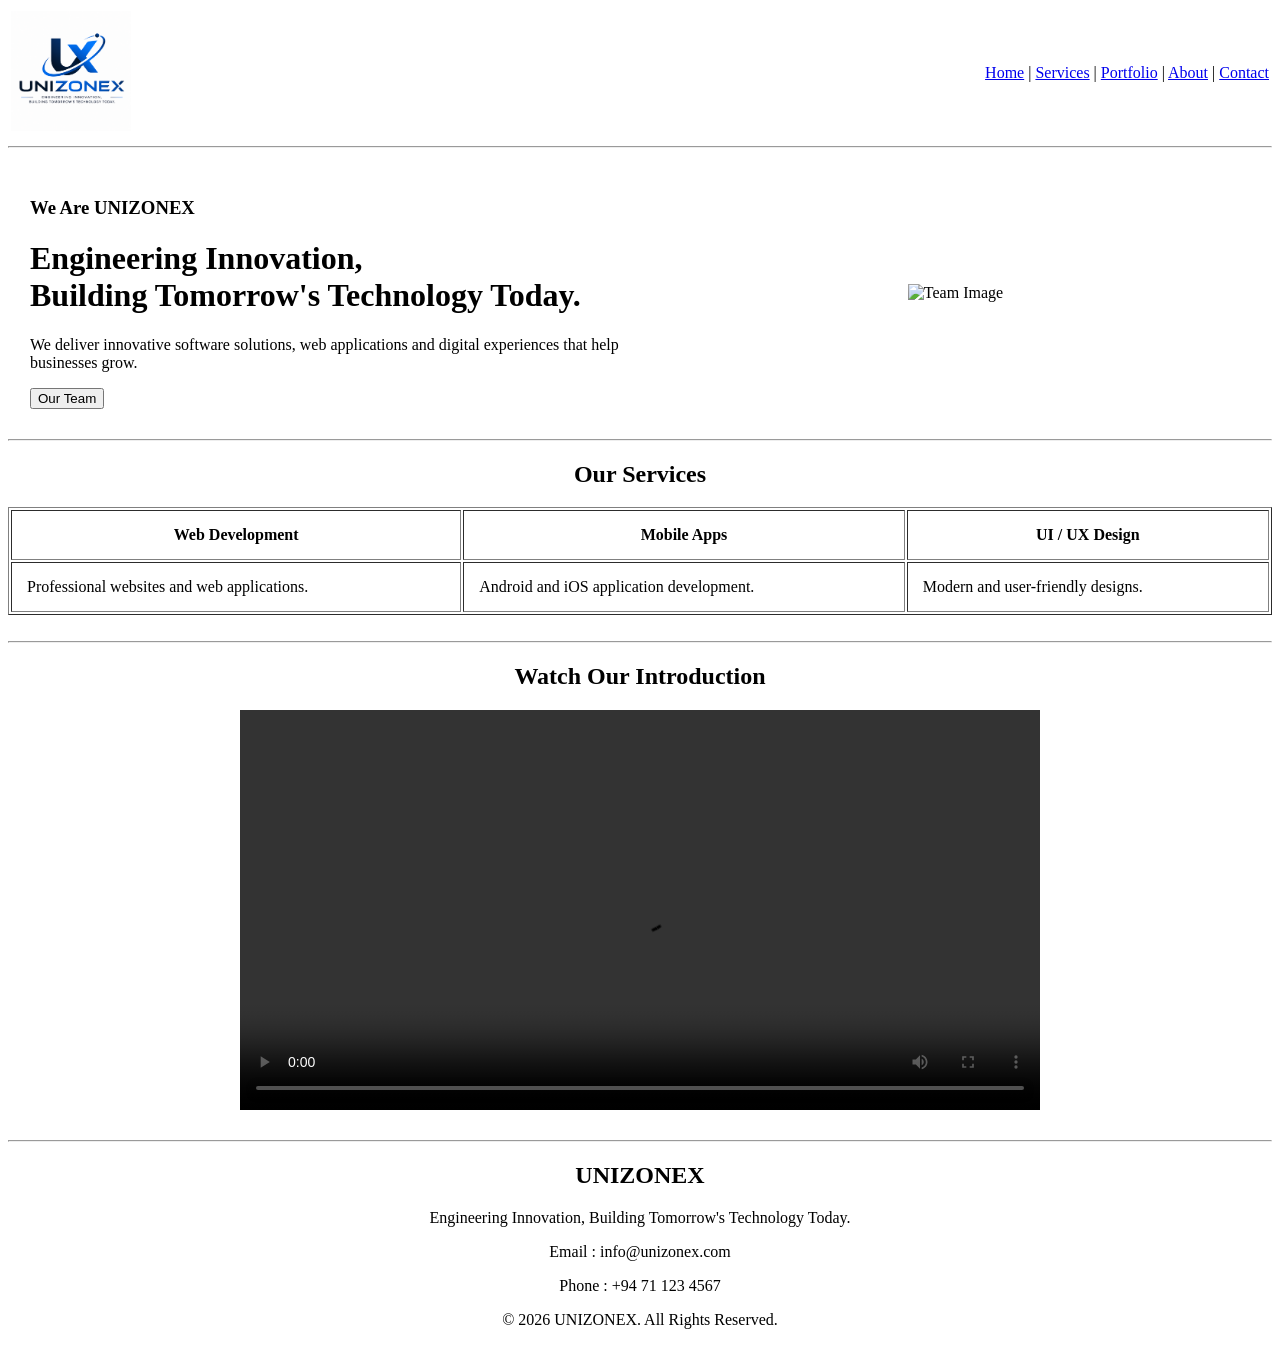
==== index.html @ 93c34d26 "my company web site✏️" ====
<!DOCTYPE html>
<html>
<head>
    <title>UNIZONEX</title>
</head>
<body>

    <!-- Header -->
    <table width="100%">
        <tr>
            <td>
                <img src="\videos and pic\ChatGPT Image Jun 15, 2026, 07_46_14 PM.png" alt="UNIZONEX Logo" width="120">
            </td>

            <td align="right">
                <a href="#">Home</a> |
                <a href="#">Services</a> |
                <a href="#">Portfolio</a> |
                <a href="#">About</a> |
                <a href="#">Contact</a>
            </td>
        </tr>
    </table>

    <hr>

    <!-- Hero Section -->
    <table width="100%" cellpadding="20">
        <tr>
            <td width="50%">
                <h3>We Are UNIZONEX</h3>

                <h1>
                    Engineering Innovation,<br>
                    Building Tomorrow's Technology Today.
                </h1>

                <p>
                    We deliver innovative software solutions,
                    web applications and digital experiences
                    that help businesses grow.
                </p>

                <button>Our Team</button>
            </td>

            <td align="center">
                <img src="\videos and pic\annie-spratt-QckxruozjRg-unsplash.jpg"
                     alt="Team Image"
                     width="500">
            </td>
        </tr>
    </table>

    <hr>

    <!-- Services -->
    <center>
        <h2>Our Services</h2>
    </center>

    <table border="1" width="100%" cellpadding="15">
        <tr>
            <th>Web Development</th>
            <th>Mobile Apps</th>
            <th>UI / UX Design</th>
        </tr>

        <tr>
            <td>Professional websites and web applications.</td>
            <td>Android and iOS application development.</td>
            <td>Modern and user-friendly designs.</td>
        </tr>
    </table>

    <br><hr>

    <!-- Video Section -->
    <center>
        <h2>Watch Our Introduction</h2>

        <video width="800" controls autoplay>
            <source src="\videos and pic\8632591-uhd_3840_2160_25fps.mp4" type="video/mp4">
        </video>
    </center>

    <br><hr>

    <!-- Footer -->
    <center>
        <h2>UNIZONEX</h2>

        <p>
            Engineering Innovation, Building Tomorrow's Technology Today.
        </p>

        <p>Email : info@unizonex.com</p>
        <p>Phone : +94 71 123 4567</p>

        <p>© 2026 UNIZONEX. All Rights Reserved.</p>
    </center>

</body>
</html>
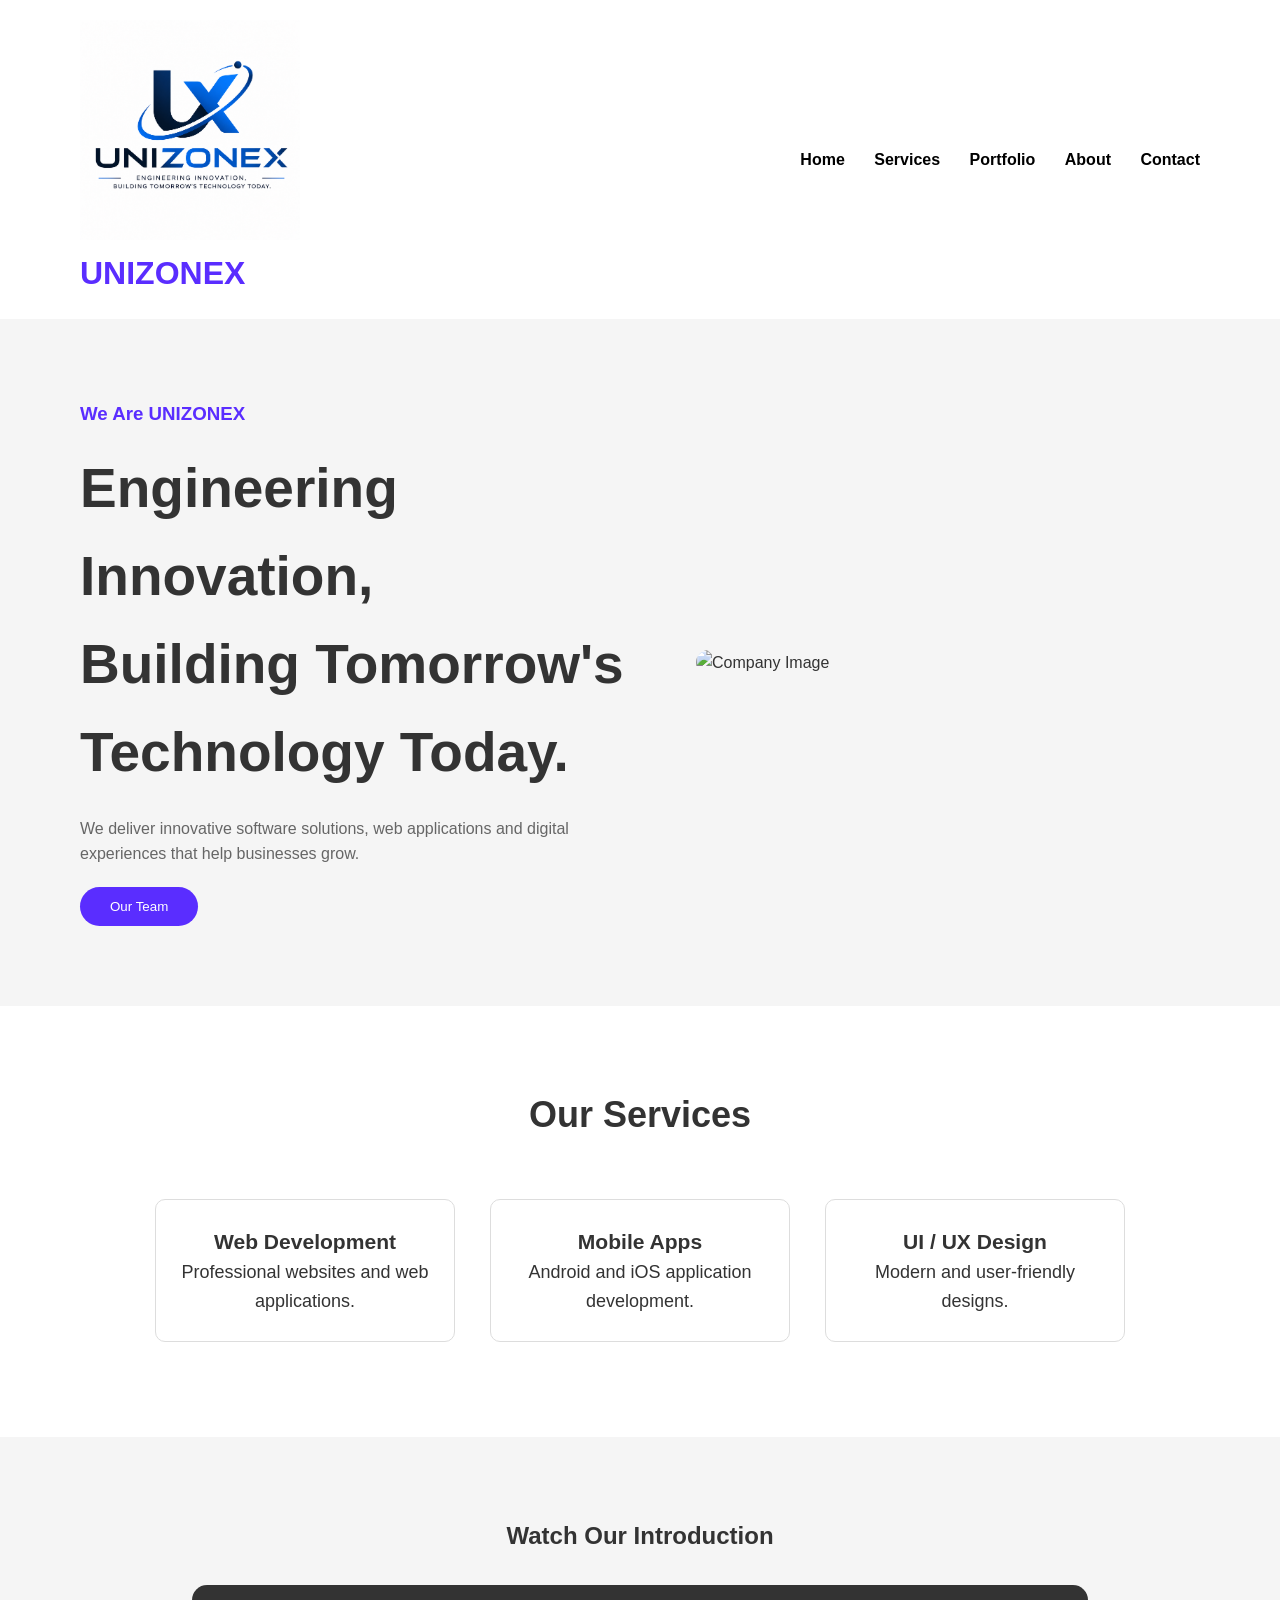
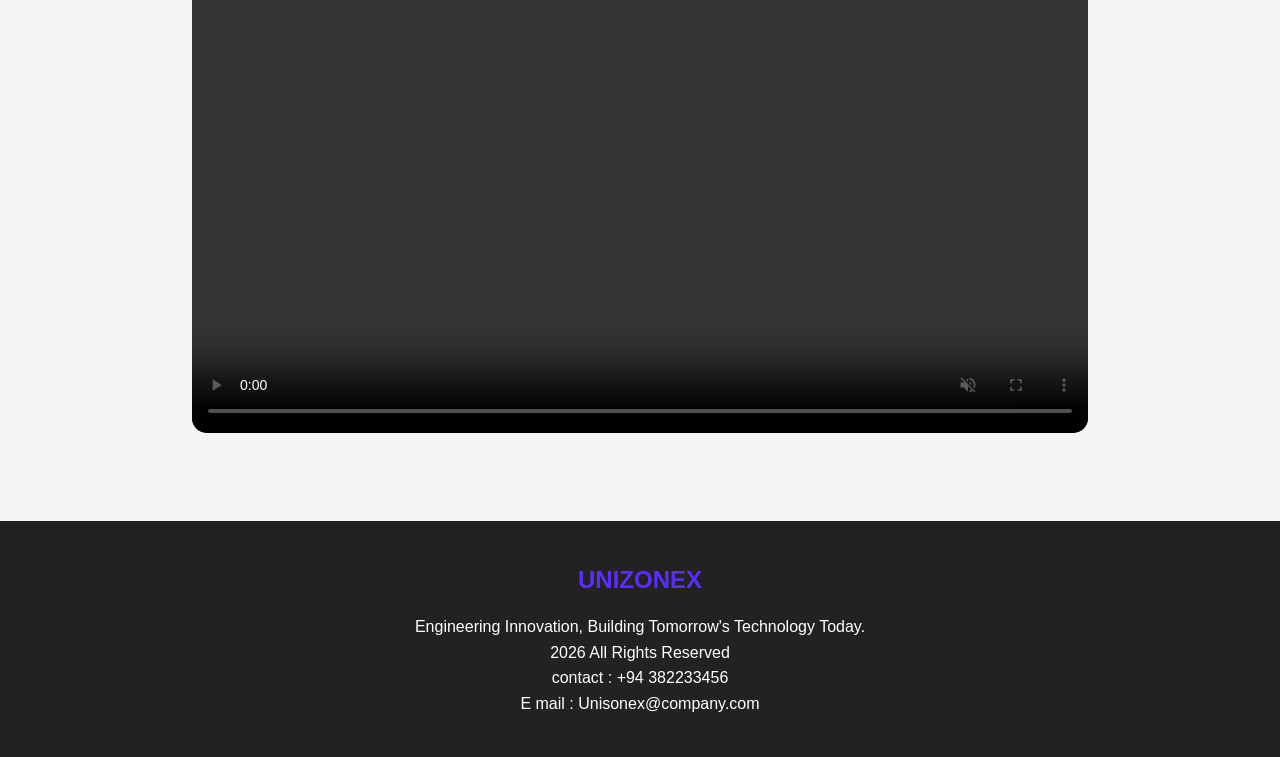
==== commit 62d564e8: "Add main page and services page with updated layout and styling" ====
--- a/index.html
+++ b/index.html
@@ -2,103 +2,102 @@
 <html>
 <head>
     <title>UNIZONEX</title>
+    <link rel="stylesheet" href="style.css">
 </head>
+    
 <body>
+        
+    <header>
+        <div class="logo">
+            
+            <img src="\videos and pic\ChatGPT Image Jun 15, 2026, 07_46_14 PM.png" alt="UNIZONEX Logo">
+            <h1>UNIZONEX</h1>
+        </div>
 
-    <!-- Header -->
-    <table width="100%">
-        <tr>
-            <td>
-                <img src="\videos and pic\ChatGPT Image Jun 15, 2026, 07_46_14 PM.png" alt="UNIZONEX Logo" width="120">
-            </td>
+        <nav>
+            <a href="#">Home</a>
+            <a href="services.html">Services</a>
+            <a href="#">Portfolio</a>
+            <a href="#">About</a>
+            <a href="#">Contact</a>
+        </nav>
+    </header>
 
-            <td align="right">
-                <a href="#">Home</a> |
-                <a href="#">Services</a> |
-                <a href="#">Portfolio</a> |
-                <a href="#">About</a> |
-                <a href="#">Contact</a>
-            </td>
-        </tr>
-    </table>
 
-    <hr>
+   
+    <section class="company-intro">
 
-    <!-- Hero Section -->
-    <table width="100%" cellpadding="20">
-        <tr>
-            <td width="50%">
-                <h3>We Are UNIZONEX</h3>
+        <div class="company-text">
+            <h3>We Are UNIZONEX</h3>
 
-                <h1>
-                    Engineering Innovation,<br>
-                    Building Tomorrow's Technology Today.
-                </h1>
+            <h1>
+                Engineering Innovation,<br>
+                Building Tomorrow's Technology Today.
+            </h1>
 
-                <p>
-                    We deliver innovative software solutions,
-                    web applications and digital experiences
-                    that help businesses grow.
-                </p>
+            <p>
+                We deliver innovative software solutions,
+                web applications and digital experiences
+                that help businesses grow.
+            </p>
 
-                <button>Our Team</button>
-            </td>
+            <button>Our Team</button>
+        </div>
 
-            <td align="center">
-                <img src="\videos and pic\annie-spratt-QckxruozjRg-unsplash.jpg"
-                     alt="Team Image"
-                     width="500">
-            </td>
-        </tr>
-    </table>
+        <div class="company-image">
+            <img src="\videos and pic\annie-spratt-QckxruozjRg-unsplash.jpg" alt="Company Image">
+        </div>
 
-    <hr>
+    </section>
 
-    <!-- Services -->
-    <center>
+    
+    <section class="services">
+
         <h2>Our Services</h2>
-    </center>
 
-    <table border="1" width="100%" cellpadding="15">
-        <tr>
-            <th>Web Development</th>
-            <th>Mobile Apps</th>
-            <th>UI / UX Design</th>
-        </tr>
+        <div class="service-box">
+            <h3>Web Development</h3>
+            <p>Professional websites and web applications.</p>
+        </div>
 
-        <tr>
-            <td>Professional websites and web applications.</td>
-            <td>Android and iOS application development.</td>
-            <td>Modern and user-friendly designs.</td>
-        </tr>
-    </table>
+        <div class="service-box">
+            <h3>Mobile Apps</h3>
+            <p>Android and iOS application development.</p>
+        </div>
 
-    <br><hr>
+        <div class="service-box">
+            <h3>UI / UX Design</h3>
+            <p>Modern and user-friendly designs.</p>
+        </div>
+
+    </section>
 
     <!-- Video Section -->
-    <center>
+    <section class="video-section">
+
         <h2>Watch Our Introduction</h2>
 
-        <video width="800" controls autoplay>
-            <source src="\videos and pic\8632591-uhd_3840_2160_25fps.mp4" type="video/mp4">
+        <video autoplay muted loop controls>
+            <source src="videos and pic/8632591-uhd_3840_2160_25fps.mp4" type="video/mp4">
         </video>
-    </center>
 
-    <br><hr>
+    </section>
 
     <!-- Footer -->
-    <center>
+    <footer>
         <h2>UNIZONEX</h2>
 
         <p>
             Engineering Innovation, Building Tomorrow's Technology Today.
         </p>
 
-        <p>Email : info@unizonex.com</p>
-        <p>Phone : +94 71 123 4567</p>
+        <p> 2026 All Rights Reserved</p>
+        <p></p>
+        <p>contact : +94 382233456</p>
+        <p>E mail : Unisonex@company.com</p>
 
-        <p>© 2026 UNIZONEX. All Rights Reserved.</p>
-    </center>
+        
+    </footer>
 
 </body>
 </html>
--- a/style.css
+++ b/style.css
@@ -0,0 +1,170 @@
+*{
+    margin:0;
+    padding:0;
+    box-sizing:border-box;
+}
+
+body{
+    font-family:Arial, sans-serif;
+    line-height:1.6;
+    color:#333;     
+}
+
+
+header{
+    display:flex;
+    justify-content:space-between;
+    align-items:center;
+    padding:20px 80px;
+    background:white;
+    
+}
+
+.logo h1{
+    color:#5a2dff;
+}
+
+.logo img{
+    width:220px;
+    height:auto;
+}
+
+nav a{
+    text-decoration:none;
+    color:black;
+    margin-left:25px;
+    font-weight:bold;
+    font-size:16px;
+    hover{
+        color:#5a2dff;
+    }
+
+    
+}
+
+
+
+.company-intro{
+    display:flex;
+    align-items:center;
+    justify-content:space-between;
+    padding:80px;
+    background:#f5f5f5;
+}
+
+.company-text{
+    width:50%;
+}
+
+.company-text h3{
+    color:#5a2dff;
+    margin-bottom:15px;
+}
+
+.company-text h1{
+    font-size:55px;
+    margin-bottom:20px;
+}
+
+.company-text p{
+    margin-bottom:20px;
+    color:#666;
+}
+
+.company-text button{
+    padding:12px 30px;
+    background:#5a2dff;
+    color:white;
+    border:none;
+    border-radius:30px;
+}
+
+.company-image{
+     border-radius:15px;
+    width:45%;
+}
+
+.company-image img{
+    width:100%;
+    border-radius:15px;
+}
+
+/* Services */
+
+.services{
+    padding:80px;
+    text-align:center;
+    font-size:18px;
+    color:#333;
+}
+
+.services h2{
+    margin-bottom:40px;
+    font-size:36px;
+
+}
+
+.service-box{
+    display:inline-block;
+    width:300px;
+    padding:25px;
+    margin:15px;
+    border:1px solid #ddd;
+    border-radius:10px;
+}
+
+/* Video Section */
+
+.video-section{
+    text-align:center;
+    padding:80px;
+    background:#f5f5f5;
+}
+
+.video-section h2{
+    margin-bottom:30px;
+}
+
+.video-section video{
+    width:80%;
+    max-width:900px;
+    border-radius:15px;
+}
+
+
+
+footer{
+    background:#222;
+    color:white;
+    text-align:center;
+    padding:40px;
+}
+
+footer h2{
+    color:#5a2dff;
+    margin-bottom:15px;
+}
+/*services page*/--------------------------
+.services-list{
+    display:flex;
+    flex-wrap:wrap;
+    justify-content:space-around;
+    padding:40px;
+}
+.service-item{
+    width:300px;
+    padding:20px;
+    margin:15px;
+    border:1px solid #ddd;
+    border-radius:10px;
+    text-align:center;
+}
+.service-item h3{
+    color:#5a2dff;
+    margin-bottom:15px;
+}
+.service-item p{
+    color:#666;
+}
+
+
